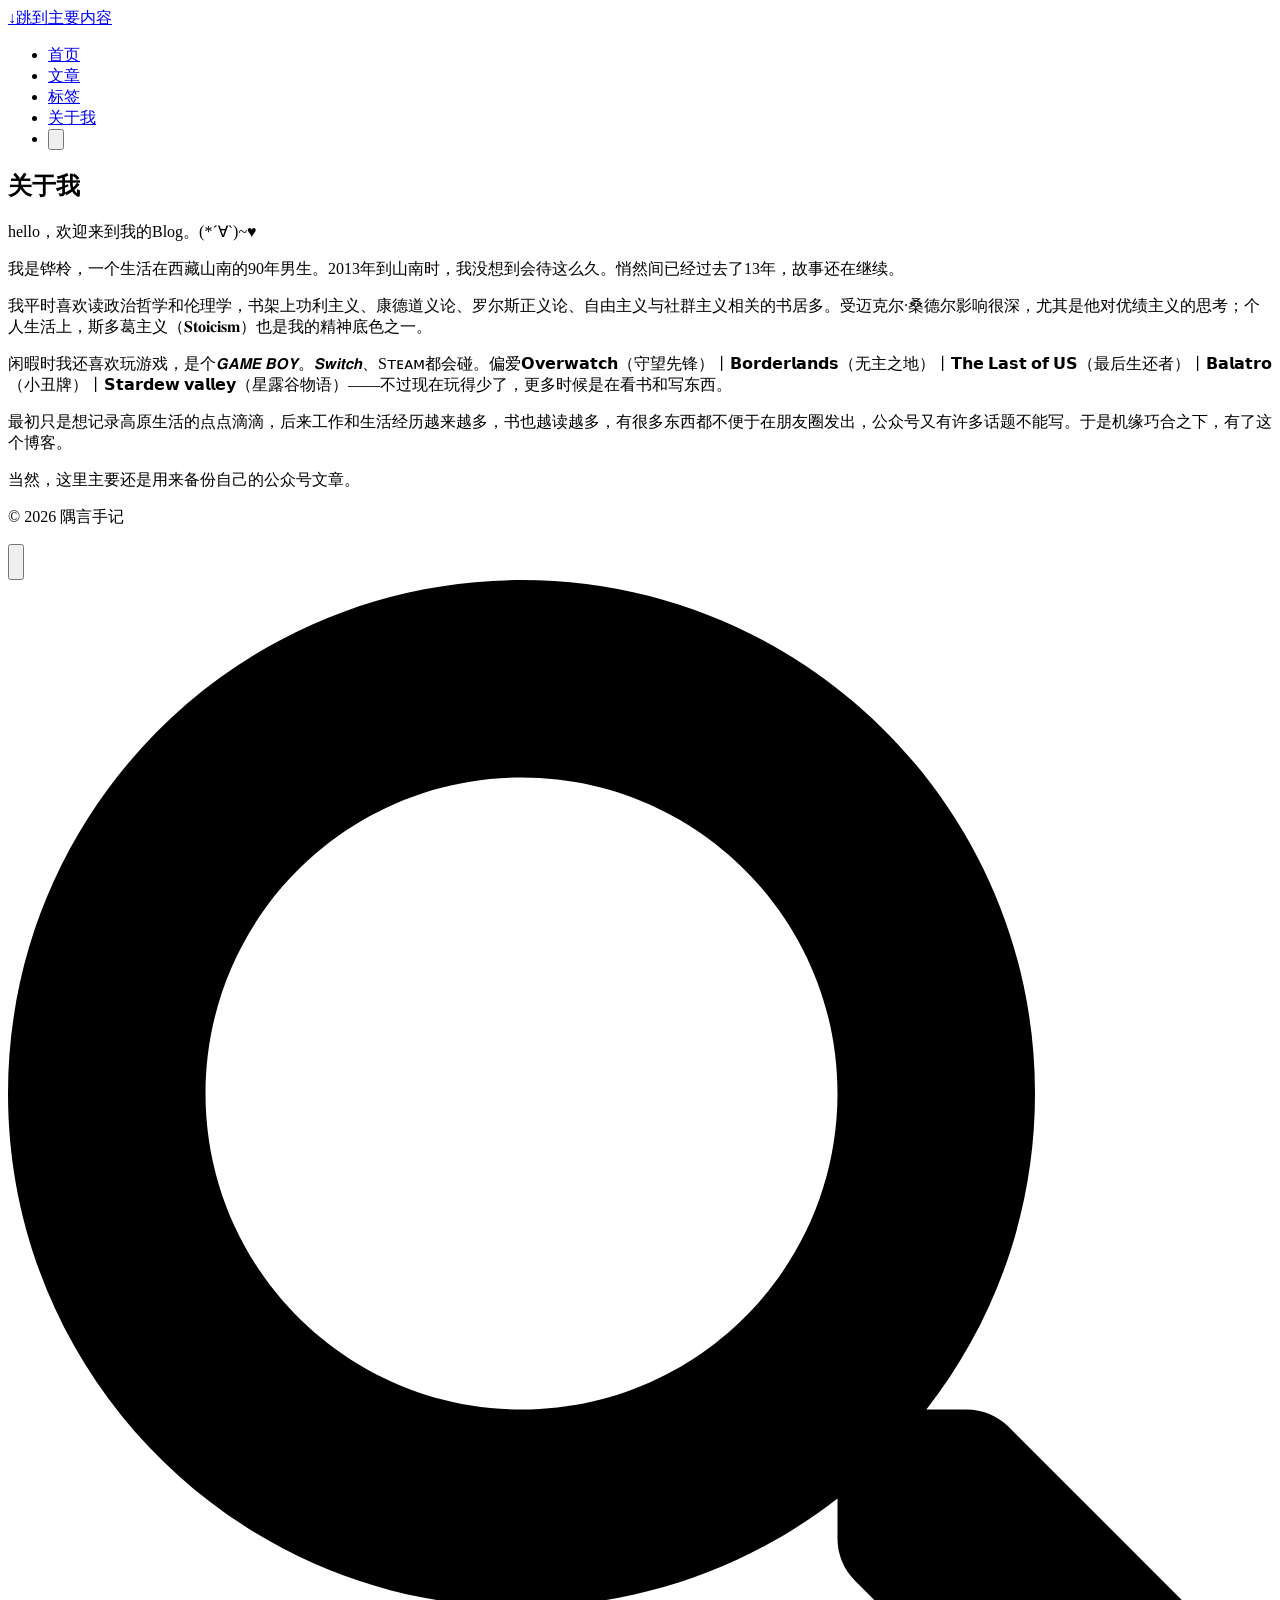
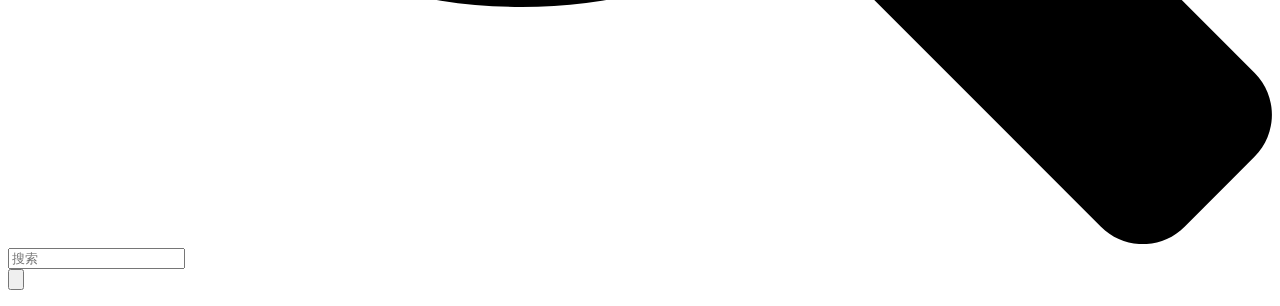
==== public/about/index.html @ d7a0f593 "完善关于页面和导航" ====
<!doctype html>
<html
  lang="zh-Hans"
  dir="ltr"
  class="scroll-smooth"
  data-default-appearance="light"
  data-auto-appearance="true"
><head><script src="/livereload.js?mindelay=10&amp;v=2&amp;port=1313&amp;path=livereload" data-no-instant defer></script>
  <meta charset="utf-8" />
  <meta name="viewport" content="width=device-width, initial-scale=1.0" />
  <meta name="theme-color" content="#FFFFFF" />
  
  <title>关于我 &middot; 隅言手记</title>
    <meta name="title" content="关于我 &middot; 隅言手记" />
  
  
  
  
  
  <script
    type="text/javascript"
    src="http://localhost:1313/js/appearance.min.8a082f81b27f3cb2ee528df0b0bdc39787034cf2cc34d4669fbc9977c929023c.js"
    integrity="sha256-iggvgbJ/PLLuUo3wsL3Dl4cDTPLMNNRmn7yZd8kpAjw="
  ></script>
  
  
  
  
  
  
  
  
  <link
    type="text/css"
    rel="stylesheet"
    href="http://localhost:1313/css/main.bundle.min.77a79972dfd1fba3e37eaab972e5cf479aea24376fc39d827f5760735ebc834e.css"
    integrity="sha256-d6eZct/R&#43;6Pjfqq5cuXPR5rqJDdvw52Cf1dgc168g04="
  />
  
    
    
    
  
  
  
  
  
  
    
    <script
      defer
      type="text/javascript"
      id="script-bundle"
      src="http://localhost:1313/js/main.bundle.min.eab7645deeb66154f816f18f195e0835d5c656537107f289d186dcfb33593756.js"
      integrity="sha256-6rdkXe62YVT4FvGPGV4INdXGVlNxB/KJ0Ybc&#43;zNZN1Y="
      data-copy="复制"
      data-copied="已复制"
    ></script>
  
  
  <meta
    name="description"
    content="
      
        
      
    "
  />
  
  
  
  
    <link rel="canonical" href="http://localhost:1313/about/" />
  
  
  
    <link rel="apple-touch-icon" sizes="180x180" href="/apple-touch-icon.png" />
    <link rel="icon" type="image/png" sizes="32x32" href="/favicon-32x32.png" />
    <link rel="icon" type="image/png" sizes="16x16" href="/favicon-16x16.png" />
    <link rel="manifest" href="/site.webmanifest" />
  
  
  
  
  
  
  
  
  <meta property="og:url" content="http://localhost:1313/about/">
	<meta property="og:site_name" content="隅言手记">
	<meta property="og:title" content="关于我">
	<meta property="og:description" content="一个记录个人思考、阅读与生活感受的博客">
	<meta property="og:locale" content="zh_Hans">
	<meta property="og:type" content="article">

  
	<meta name="twitter:card" content="summary">
	<meta name="twitter:title" content="关于我">
	<meta name="twitter:description" content="一个记录个人思考、阅读与生活感受的博客">

  
  <script type="application/ld+json">
  {
    "@context": "https://schema.org",
    "@type": "Article",
    "articleSection": "隅言手记",
    "name": "关于我",
    "headline": "关于我",
    
    
    "inLanguage": "zh-Hans",
    "url" : "http:\/\/localhost:1313\/about\/",
    "author" : {
      "@type": "Person",
      "name": "隅言手记"
    },
    
    
    
    
    
    
    
    
    "mainEntityOfPage": "true",
    "wordCount": "11"
  }
  </script>
    <script type="application/ld+json">
    {
   "@context": "https://schema.org",
   "@type": "BreadcrumbList",
   "itemListElement": [
     {
       "@type": "ListItem",
       "item": "http://localhost:1313/",
       "name": "隅言手记",
       "position": 1
     },
     {
       "@type": "ListItem",
       "name": "关于我",
       "position": 2
     }
   ]
 }
  </script>

  
  
    <meta name="author" content="隅言手记" />
  
  
    
      <link href="https://github.com/ljatom-lab" rel="me" />
    
  
  
  







  
  

  
  
</head>
<body
    class="m-auto flex h-screen max-w-7xl flex-col bg-neutral px-6 text-lg leading-7 text-neutral-900 dark:bg-neutral-800 dark:text-neutral sm:px-14 md:px-24 lg:px-32"
  >
    <div id="the-top" class="absolute flex self-center">
      <a
        class="-translate-y-8 rounded-b-lg bg-primary-200 px-3 py-1 text-sm focus:translate-y-0 dark:bg-neutral-600"
        href="#main-content"
        ><span class="pe-2 font-bold text-primary-600 dark:text-primary-400">&darr;</span
        >跳到主要内容</a
      >
    </div>
    
    
      <header class="py-6 font-semibold text-neutral-900 dark:text-neutral sm:py-10 print:hidden">
  <nav class="flex items-start justify-between sm:items-center">
    
    <div class="flex flex-row items-center">
      

    </div>
    
    
      <ul class="flex list-none flex-col text-end sm:flex-row">
        
          
            
            <li class="group mb-1 sm:mb-0 sm:me-7 sm:last:me-0.5">
              
                <a
                  href="/"
                  title="隅言手记"
                  
                  
                  ><span
                      class="decoration-primary-500 group-hover:underline group-hover:decoration-2 group-hover:underline-offset-2"
                      >首页</span
                    >
                  </a
                >
              
            </li>
          
            
            <li class="group mb-1 sm:mb-0 sm:me-7 sm:last:me-0.5">
              
                <a
                  href="/posts/"
                  title="Posts"
                  
                  
                  ><span
                      class="decoration-primary-500 group-hover:underline group-hover:decoration-2 group-hover:underline-offset-2"
                      >文章</span
                    >
                  </a
                >
              
            </li>
          
            
            <li class="group mb-1 sm:mb-0 sm:me-7 sm:last:me-0.5">
              
                <a
                  href="/tags/"
                  title="Tags"
                  
                  
                  ><span
                      class="decoration-primary-500 group-hover:underline group-hover:decoration-2 group-hover:underline-offset-2"
                      >标签</span
                    >
                  </a
                >
              
            </li>
          
            
            <li class="group mb-1 sm:mb-0 sm:me-7 sm:last:me-0.5">
              
                <a
                  href="/about/"
                  title="关于我"
                  
                  
                  ><span
                      class="decoration-primary-500 group-hover:underline group-hover:decoration-2 group-hover:underline-offset-2"
                      >关于我</span
                    >
                  </a
                >
              
            </li>
          
            
            <li class="group mb-1 sm:mb-0 sm:me-7 sm:last:me-0.5">
              
                
                
                  <button
                    id="search-button-1"
                    title="搜索 (/)"
                  >
                    
                      <span
                        class="group-dark:hover:text-primary-400 transition-colors group-hover:text-primary-600"
                      ><span class="icon relative inline-block px-1 align-text-bottom"><svg aria-hidden="true" focusable="false" data-prefix="fas" data-icon="search" class="svg-inline--fa fa-search fa-w-16" role="img" xmlns="http://www.w3.org/2000/svg" viewBox="0 0 512 512"><path fill="currentColor" d="M505 442.7L405.3 343c-4.5-4.5-10.6-7-17-7H372c27.6-35.3 44-79.7 44-128C416 93.1 322.9 0 208 0S0 93.1 0 208s93.1 208 208 208c48.3 0 92.7-16.4 128-44v16.3c0 6.4 2.5 12.5 7 17l99.7 99.7c9.4 9.4 24.6 9.4 33.9 0l28.3-28.3c9.4-9.4 9.4-24.6.1-34zM208 336c-70.7 0-128-57.2-128-128 0-70.7 57.2-128 128-128 70.7 0 128 57.2 128 128 0 70.7-57.2 128-128 128z"/></svg>
</span></span><span
                        class="decoration-primary-500 group-hover:underline group-hover:decoration-2 group-hover:underline-offset-2"
                        ></span
                      >
                    
                  </button>
                
              
            </li>
          
          
        
      </ul>
    
  </nav>
</header>

    
    <div class="relative flex grow flex-col">
      <main id="main-content" class="grow">
        
  <article>
    <header class="max-w-prose">
      
      <h1 class="mb-8 mt-0 text-4xl font-extrabold text-neutral-900 dark:text-neutral">
        关于我
      </h1>
      
      
    </header>
    <section class="prose mt-0 flex max-w-full flex-col dark:prose-invert lg:flex-row">
      
      <div class="min-h-0 min-w-0 max-w-prose grow">
        <p>hello，欢迎来到我的Blog。(*´∀`)~♥</p>
<p>我是铧柃，一个生活在西藏山南的90年男生。2013年到山南时，我没想到会待这么久。悄然间已经过去了13年，故事还在继续。</p>
<p>我平时喜欢读政治哲学和伦理学，书架上功利主义、康德道义论、罗尔斯正义论、自由主义与社群主义相关的书居多。受迈克尔·桑德尔影响很深，尤其是他对优绩主义的思考；个人生活上，斯多葛主义（𝐒𝐭𝐨𝐢𝐜𝐢𝐬𝐦）也是我的精神底色之一。</p>
<p>闲暇时我还喜欢玩游戏，是个𝙂𝘼𝙈𝙀 𝘽𝙊𝙔。𝙎𝙬𝙞𝙩𝙘𝙝、Sᴛᴇᴀᴍ都会碰。偏爱𝗢𝘃𝗲𝗿𝘄𝗮𝘁𝗰𝗵（守望先锋）丨𝗕𝗼𝗿𝗱𝗲𝗿𝗹𝗮𝗻𝗱𝘀（无主之地）丨𝗧𝗵𝗲 𝗟𝗮𝘀𝘁 𝗼𝗳 𝗨𝗦（最后生还者）丨𝗕𝗮𝗹𝗮𝘁𝗿𝗼（小丑牌）丨𝗦𝘁𝗮𝗿𝗱𝗲𝘄 𝘃𝗮𝗹𝗹𝗲𝘆（星露谷物语）——不过现在玩得少了，更多时候是在看书和写东西。</p>
<p>最初只是想记录高原生活的点点滴滴，后来工作和生活经历越来越多，书也越读越多，有很多东西都不便于在朋友圈发出，公众号又有许多话题不能写。于是机缘巧合之下，有了这个博客。</p>
<p>当然，这里主要还是用来备份自己的公众号文章。</p>

      </div>
    </section>
    <footer class="max-w-prose pt-8 print:hidden">
      

      

      
  


      
    </footer>
  </article>

      </main>
      
        <div
          class="pointer-events-none absolute bottom-0 end-0 top-[100vh] w-12"
          id="to-top"
          hidden="true"
        >
          <a
            href="#the-top"
            class="pointer-events-auto sticky top-[calc(100vh-5.5rem)] flex h-12 w-12 items-center justify-center rounded-full bg-neutral/50 text-xl text-neutral-700 backdrop-blur hover:text-primary-600 dark:bg-neutral-800/50 dark:text-neutral dark:hover:text-primary-400"
            aria-label="回到顶部"
            title="回到顶部"
          >
            &uarr;
          </a>
        </div>
      <footer class="py-10 print:hidden">
  
  
  <div class="flex items-center justify-between">
    <div>
      
      
        <p class="text-sm text-neutral-500 dark:text-neutral-400">
            © 2026 隅言手记
        </p>
      
      
      
    </div>
    <div class="flex flex-row items-center">
      
      
      
      
        <div
          class="me-14 cursor-pointer text-sm text-neutral-700 hover:text-primary-600 dark:text-neutral dark:hover:text-primary-400"
        >
          <button id="appearance-switcher-0" type="button" aria-label="appearance switcher">
            <div
              class="flex h-12 w-12 items-center justify-center dark:hidden"
              title="切换为深色模式"
            >
              <span class="icon relative inline-block px-1 align-text-bottom"><svg xmlns="http://www.w3.org/2000/svg" viewBox="0 0 512 512"><path fill="currentColor" d="M32 256c0-123.8 100.3-224 223.8-224c11.36 0 29.7 1.668 40.9 3.746c9.616 1.777 11.75 14.63 3.279 19.44C245 86.5 211.2 144.6 211.2 207.8c0 109.7 99.71 193 208.3 172.3c9.561-1.805 16.28 9.324 10.11 16.95C387.9 448.6 324.8 480 255.8 480C132.1 480 32 379.6 32 256z"/></svg>
</span>
            </div>
            <div
              class="hidden h-12 w-12 items-center justify-center dark:flex"
              title="切换为浅色模式"
            >
              <span class="icon relative inline-block px-1 align-text-bottom"><svg xmlns="http://www.w3.org/2000/svg" viewBox="0 0 512 512"><path fill="currentColor" d="M256 159.1c-53.02 0-95.1 42.98-95.1 95.1S202.1 351.1 256 351.1s95.1-42.98 95.1-95.1S309 159.1 256 159.1zM509.3 347L446.1 255.1l63.15-91.01c6.332-9.125 1.104-21.74-9.826-23.72l-109-19.7l-19.7-109c-1.975-10.93-14.59-16.16-23.72-9.824L256 65.89L164.1 2.736c-9.125-6.332-21.74-1.107-23.72 9.824L121.6 121.6L12.56 141.3C1.633 143.2-3.596 155.9 2.736 164.1L65.89 256l-63.15 91.01c-6.332 9.125-1.105 21.74 9.824 23.72l109 19.7l19.7 109c1.975 10.93 14.59 16.16 23.72 9.824L256 446.1l91.01 63.15c9.127 6.334 21.75 1.107 23.72-9.822l19.7-109l109-19.7C510.4 368.8 515.6 356.1 509.3 347zM256 383.1c-70.69 0-127.1-57.31-127.1-127.1c0-70.69 57.31-127.1 127.1-127.1s127.1 57.3 127.1 127.1C383.1 326.7 326.7 383.1 256 383.1z"/></svg>
</span>
            </div>
          </button>
        </div>
      
    </div>
  </div>
  
  
</footer>
<div
  id="search-wrapper"
  class="invisible fixed inset-0 z-50 flex h-screen w-screen cursor-default flex-col bg-neutral-500/50 p-4 backdrop-blur-sm dark:bg-neutral-900/50 sm:p-6 md:p-[10vh] lg:p-[12vh]"
  data-url="http://localhost:1313/"
>
  <div
    id="search-modal"
    class="top-20 mx-auto flex min-h-0 w-full max-w-3xl flex-col rounded-md border border-neutral-200 bg-neutral shadow-lg dark:border-neutral-700 dark:bg-neutral-800"
  >
    <header class="relative z-10 flex flex-none items-center justify-between px-2">
      <form class="flex min-w-0 flex-auto items-center">
        <div class="flex h-8 w-8 items-center justify-center text-neutral-400">
          <span class="icon relative inline-block px-1 align-text-bottom"><svg aria-hidden="true" focusable="false" data-prefix="fas" data-icon="search" class="svg-inline--fa fa-search fa-w-16" role="img" xmlns="http://www.w3.org/2000/svg" viewBox="0 0 512 512"><path fill="currentColor" d="M505 442.7L405.3 343c-4.5-4.5-10.6-7-17-7H372c27.6-35.3 44-79.7 44-128C416 93.1 322.9 0 208 0S0 93.1 0 208s93.1 208 208 208c48.3 0 92.7-16.4 128-44v16.3c0 6.4 2.5 12.5 7 17l99.7 99.7c9.4 9.4 24.6 9.4 33.9 0l28.3-28.3c9.4-9.4 9.4-24.6.1-34zM208 336c-70.7 0-128-57.2-128-128 0-70.7 57.2-128 128-128 70.7 0 128 57.2 128 128 0 70.7-57.2 128-128 128z"/></svg>
</span>
        </div>
        <input
          type="search"
          id="search-query"
          class="mx-1 flex h-12 flex-auto appearance-none bg-transparent focus:outline-dotted focus:outline-2 focus:outline-transparent"
          placeholder="搜索"
          tabindex="0"
        />
      </form>
      <button
        id="close-search-button"
        class="flex h-8 w-8 items-center justify-center text-neutral-700 hover:text-primary-600 dark:text-neutral dark:hover:text-primary-400"
        title="关闭 (Esc)"
      >
        <span class="icon relative inline-block px-1 align-text-bottom"><svg xmlns="http://www.w3.org/2000/svg" viewBox="0 0 320 512"><path fill="currentColor" d="M310.6 361.4c12.5 12.5 12.5 32.75 0 45.25C304.4 412.9 296.2 416 288 416s-16.38-3.125-22.62-9.375L160 301.3L54.63 406.6C48.38 412.9 40.19 416 32 416S15.63 412.9 9.375 406.6c-12.5-12.5-12.5-32.75 0-45.25l105.4-105.4L9.375 150.6c-12.5-12.5-12.5-32.75 0-45.25s32.75-12.5 45.25 0L160 210.8l105.4-105.4c12.5-12.5 32.75-12.5 45.25 0s12.5 32.75 0 45.25l-105.4 105.4L310.6 361.4z"/></svg>
</span>
      </button>
    </header>
    <section class="flex-auto overflow-auto px-2">
      <ul id="search-results">
        
      </ul>
    </section>
  </div>
</div>

    </div>
  </body>
</html>
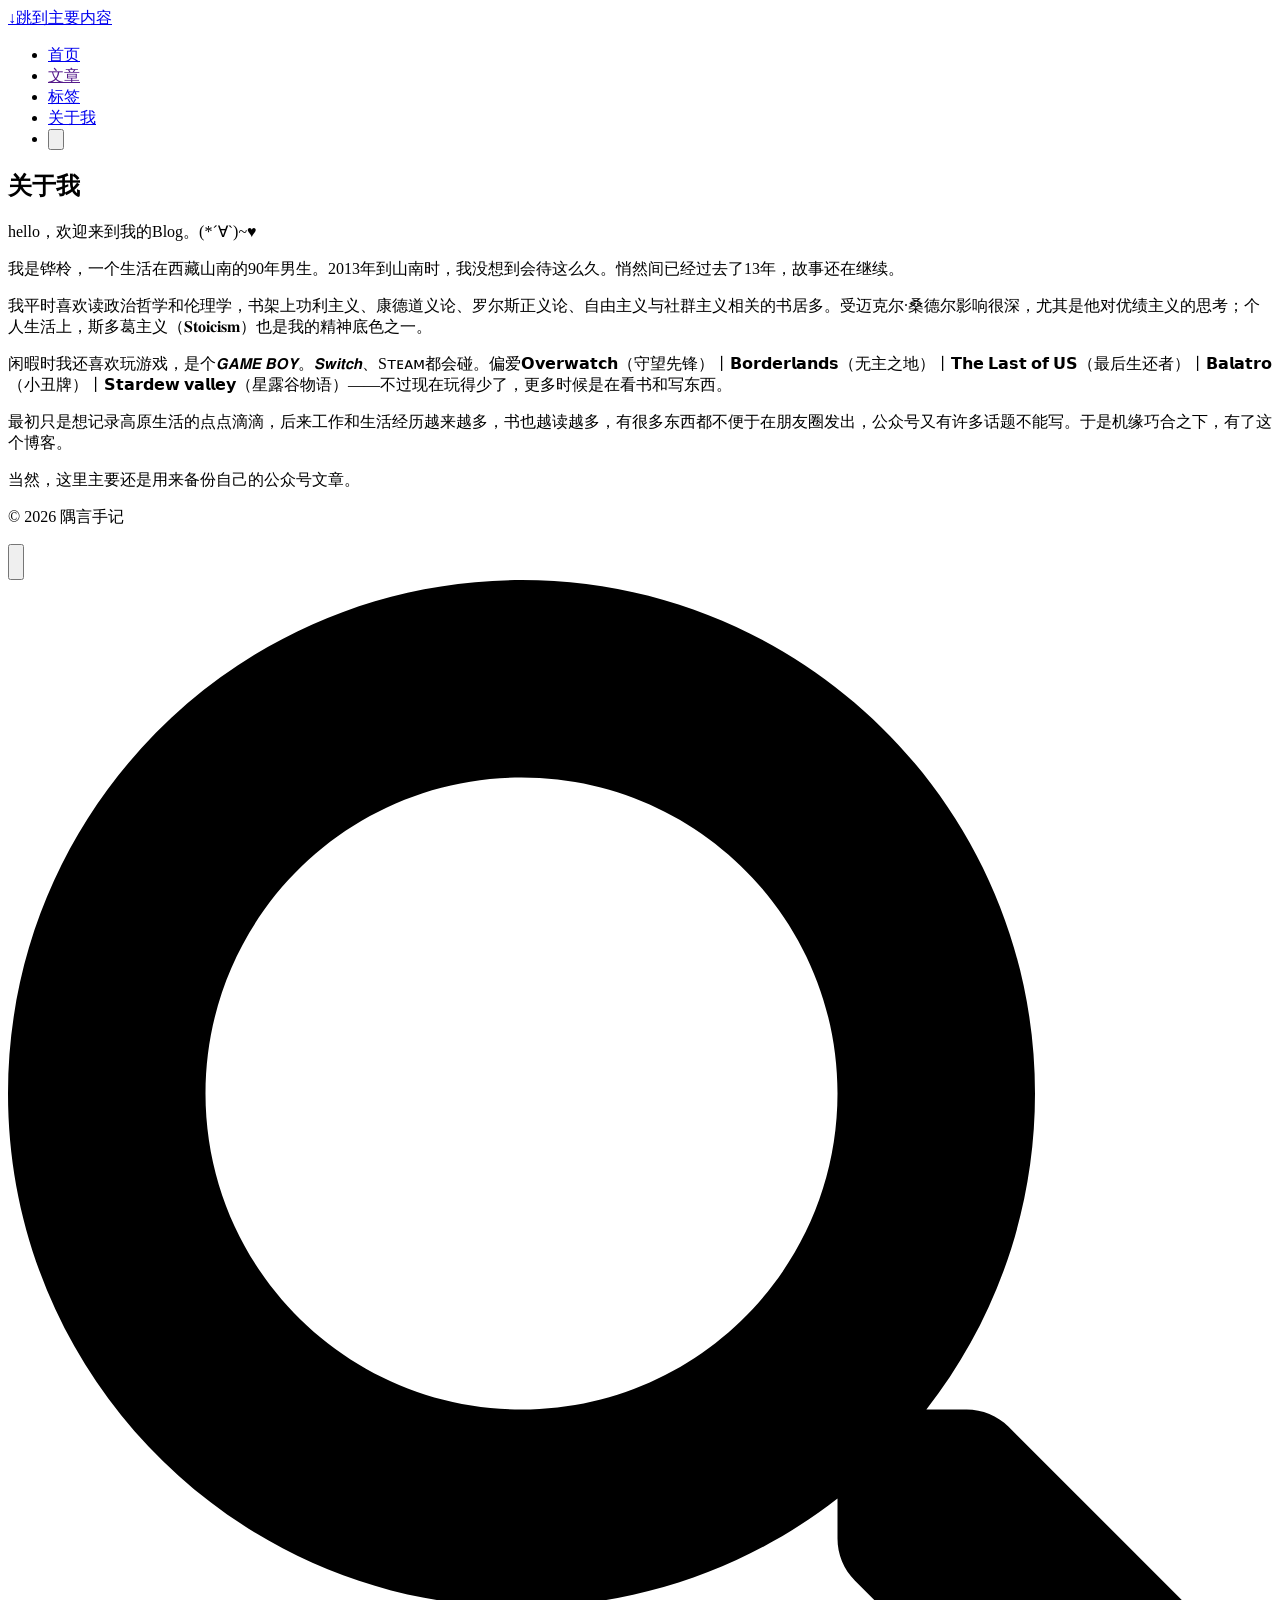
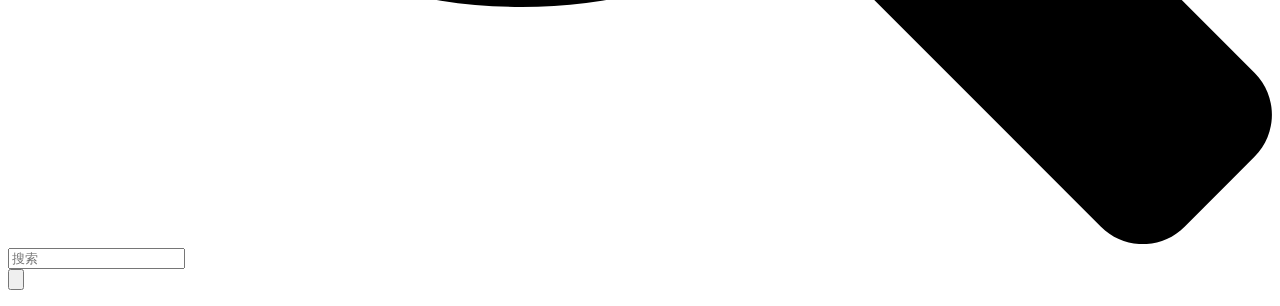
==== commit 69c3800f: "Remove test posts" ====
--- a/public/about/index.html
+++ b/public/about/index.html
@@ -222,8 +222,8 @@
             <li class="group mb-1 sm:mb-0 sm:me-7 sm:last:me-0.5">
               
                 <a
-                  href="/posts/"
-                  title="Posts"
+                  href=""
+                  title=""
                   
                   
                   ><span
